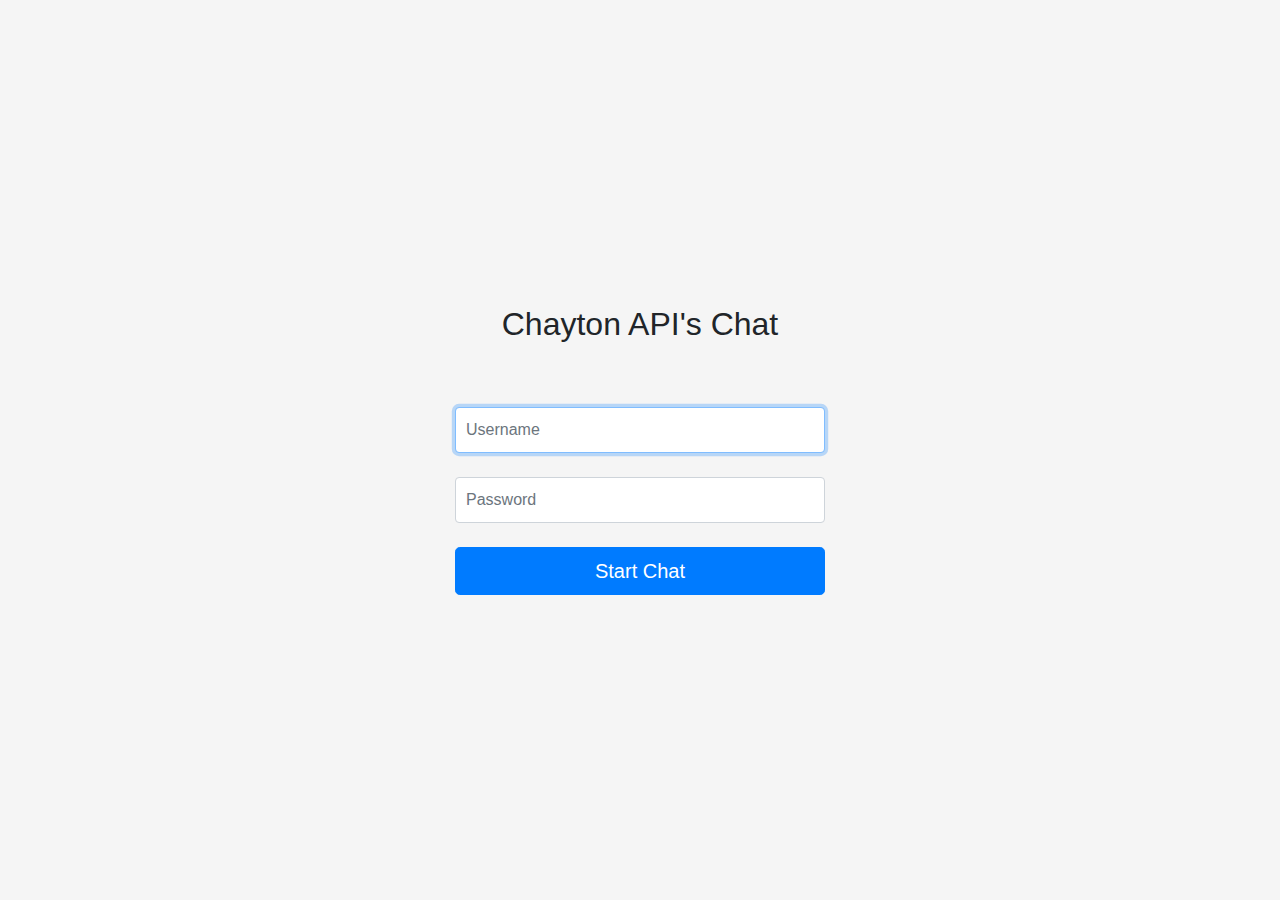
==== Chaython-FlaskSocketIo/templates/index.html @ 26063feb "Chaython first commit" ====
<!doctype html>
<html lang="es">

    <head>
        <title>Chayton API's Chat</title>
        <!--Link to CSS -->
        <link href="../static/bootstrap.min.css" rel="stylesheet">
        <link href="../static/style.css" rel="stylesheet">
    </head>

    <body class="text-center">
        <form class="form-signin" action="{{url_for('chat')}}" method="POST">
            <h1 class="h2 mb-3 font-weight-normal">Chayton API's Chat</h1><br><br>
            <input type="text" id="username" name="name" class="form-control" placeholder="Username" required autofocus><br>
            <input type="text" id="pass" name="password" class="form-control" placeholder="Password" required><br>
            <button class="btn btn-lg btn-primary btn-block" value="submit">Start Chat</button>
        </form>
    </body>

</html>
---- Chaython-FlaskSocketIo/static/style.css ----
html,
body {
    height: 100%;
}

body {
    display: -ms-flexbox;
    display: flex;
    -ms-flex-align: center;
    align-items: center;
    padding-top: 40px;
    padding-bottom: 40px;
    background-color: #f5f5f5;
}

.form-signin {
    width: 100%;
    max-width: 400px;
    padding: 15px;
    margin: auto;
}

.form-signin .form-control {
    position: relative;
    box-sizing: border-box;
    height: auto;
    padding: 10px;
    font-size: 16px;
}
.form-signin .form-control:focus {
    z-index: 2;
}
@import url('https://fonts.googleapis.com/css2?family=Roboto:wght@500&display=swap');
.chatwindow{
    position: absolute;
	top:50;
	bottom: 50;
	left: 0;
    right: 0;
    margin: auto;
    width: 100%;
    padding: 30px; 
}
h2{
    text-align: center;
    font-family: 'Roboto', sans-serif;
}
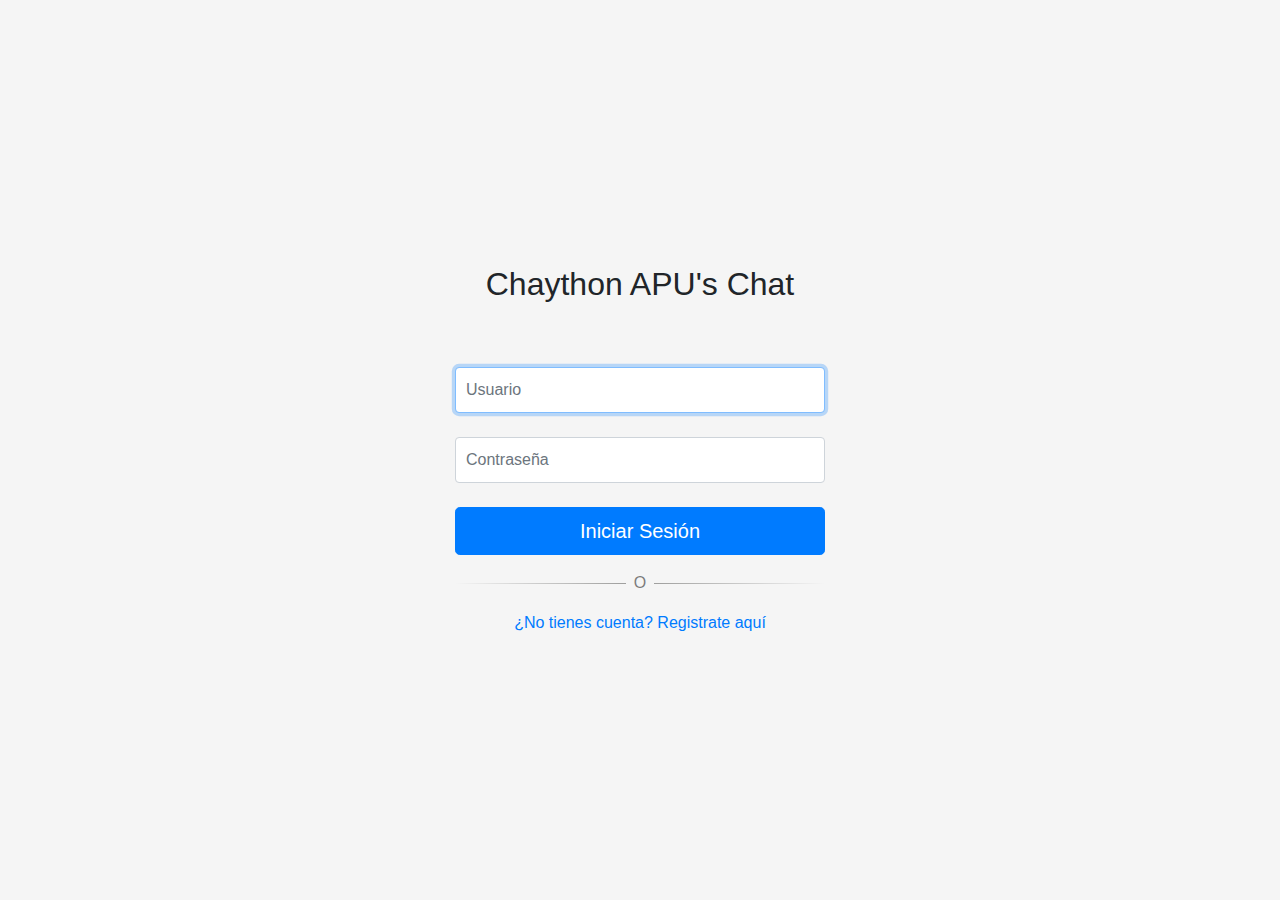
==== commit 128c712c: "donete" ====
--- a/Chaython-FlaskSocketIo/templates/index.html
+++ b/Chaython-FlaskSocketIo/templates/index.html
@@ -2,19 +2,30 @@
 <html lang="es">
 
     <head>
-        <title>Chayton API's Chat</title>
+        <title>Chaython API's Chat</title>
         <!--Link to CSS -->
         <link href="../static/bootstrap.min.css" rel="stylesheet">
         <link href="../static/style.css" rel="stylesheet">
     </head>
 
     <body class="text-center">
-        <form class="form-signin" action="{{url_for('chat')}}" method="POST">
-            <h1 class="h2 mb-3 font-weight-normal">Chayton API's Chat</h1><br><br>
-            <input type="text" id="username" name="name" class="form-control" placeholder="Username" required autofocus><br>
-            <input type="text" id="pass" name="password" class="form-control" placeholder="Password" required><br>
-            <button class="btn btn-lg btn-primary btn-block" value="submit">Start Chat</button>
+        <form class="form-signin" action="{{url_for('login')}}" method="POST">
+            <h1 class="h2 mb-3 font-weight-normal">Chaython APU's Chat</h1><br><br>
+            <input type="text" id="username" name="name" class="form-control" placeholder="Usuario" required autocomplete="off" autofocus><br>
+            <input type="password" id="pass" name="password" class="form-control" placeholder="Contraseña" required autocomplete="off"><br>
+            <button class="btn btn-lg btn-primary btn-block" value="submit">Iniciar Sesión</button>
+            <hr class="hr-text" data-content="O">
+            <a href="/r">¿No tienes cuenta? Registrate aquí</a>
         </form>
     </body>
+    <script>
+        const queryString = window.location.search;
+        const urlParams = new URLSearchParams(queryString);
+        const error = urlParams.get('error')
+        if (error == 1) {
+            const error_message = "<div class='errorCont'><p class='error'>Error: Usuario o contraseña incorrectos</p></div>";
+            document.getElementsByClassName('form-signin')[0].innerHTML += error_message;
+        }
+    </script>
 
 </html>--- a/Chaython-FlaskSocketIo/static/style.css
+++ b/Chaython-FlaskSocketIo/static/style.css
@@ -11,6 +11,40 @@
     padding-top: 40px;
     padding-bottom: 40px;
     background-color: #f5f5f5;
+}
+
+.basic-flex-cont {
+    display: flex;
+    align-items: center;
+    justify-content: center;
+    box-sizing: border-box;
+    margin: 0;
+    padding: 20px;
+}
+
+.errorCont {
+    border: 1px solid #ff1130;
+    border-radius: 25px;
+    display: flex;
+    justify-content: center;
+    align-items: center;
+    height: 50px;
+    margin: 20px 0;
+    user-select: none;
+    cursor: pointer;
+    /*Glassmorhism CSS*/
+    backdrop-filter: blur(5px);
+    -webkit-backdrop-filter:blur(5px);
+    box-shadow: 0 8px 32px 0 rgba(255, 17, 48, 0.35);
+    background-image: linear-gradient(155deg, rgba(255, 255, 255, 0.72), rgba(255, 255, 255, 0));
+    border-radius: 13px;
+}
+
+.error {
+    margin: 0;
+    padding: 0;
+    text-align: center;
+    color: #ff1140;
 }
 
 .form-signin {
@@ -44,4 +78,34 @@
 h2{
     text-align: center;
     font-family: 'Roboto', sans-serif;
+}
+
+.hr-text {
+    line-height: 1em;
+    position: relative;
+    outline: 0;
+    border: 0;
+    color: black;
+    text-align: center;
+    height: 1.5em;
+    opacity: 0.5;
+}
+.hr-text:before {
+    content: "";
+    background: linear-gradient(to right, transparent, #3d3d3b, transparent);
+    position: absolute;
+    left: 0;
+    top: 50%;
+    width: 100%;
+    height: 1px;
+}
+.hr-text:after {
+    content: attr(data-content);
+    position: relative;
+    display: inline-block;
+    color: black;
+    padding: 0 0.5em;
+    line-height: 1.5em;
+    color: black;
+    background-color: #f5f5f5;
 }